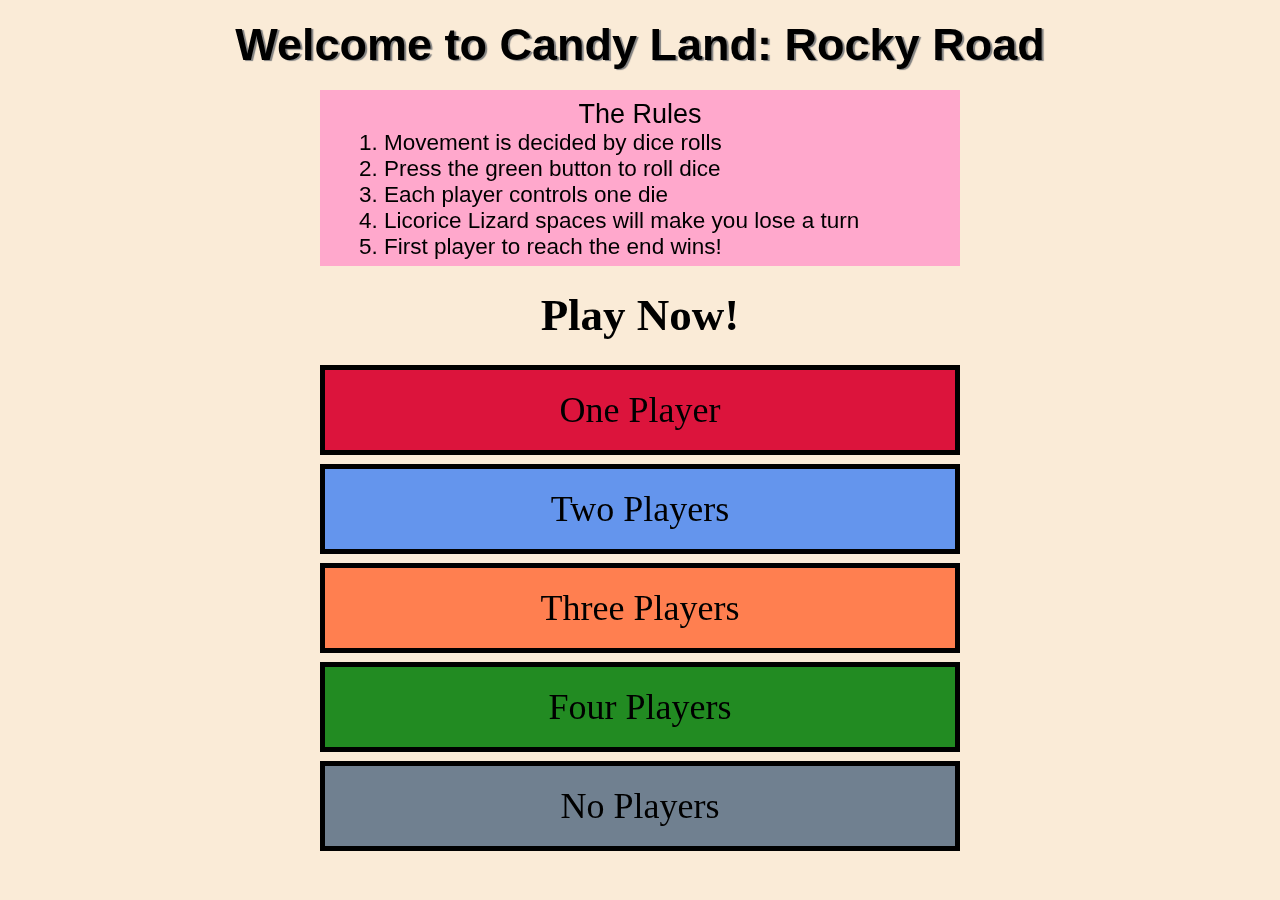
==== Index.html @ e36aac78 "removed locations" ====
<!DOCTYPE html>
<html lang="en">
  <head>
    <meta charset="UTF-8" />
    <meta http-equiv="X-UA-Compatible" content="IE=edge" />
    <meta name="viewport" content="width=device-width, initial-scale=1.0" />
    <link rel="stylesheet" href="style.css" />
    <title>Candy Land Rocky Road</title>
  </head>
  <body>
    <h1>Welcome to Candy Land: Rocky Road</h1>
    <div class="rules">
        <p>The Rules</p>
        <ol>
          <li>Movement is decided by dice rolls</li>
          <li>Press the green button to roll dice</li>
          <li> Each player controls one die</li>
          <li>Licorice Lizard spaces will make you lose a turn</li>
          <li>First player to reach the end wins!</li>
        </ol>
      </div>
      <div class="buttons">
          <h2>Play Now!</h2>
        <div class="playbutton1">
          <a href="board1p.html" target="_blank"> One Player </a>
        </div>
        <div class="playbutton2">
          <a href="board2p.html" target="_blank"> Two Players </a>
        </div>
        <div class="playbutton3">
          <a href="board3p.html" target="_blank"> Three Players </a>
        </div>
        <div class="playbutton4">
          <a href="board4p.html" target="_blank"> Four Players </a>
        </div>
        <div class="playbutton0">
          <a href="board0p.html" target="_blank">  No Players </a>
        </div>
      </div>
      <script src="Item.js" defer></script>
    
  </body>
</html>
---- style.css ----
*{
    margin: 0%;
}
body{
    background-color:antiquewhite;
}
h1{
    text-align: center;
    font-size: 5vh;
    flex-wrap: wrap;
    color:black;
    text-shadow: gray 2px 1px 1px;
    font-family:'Gill Sans', 'Gill Sans MT', Calibri, 'Trebuchet MS', sans-serif;
    height: 10vh;
    display: flex;
    justify-content: center;
    align-items: center;
}
.rules{
    background-color: rgb(255, 168, 204);
    flex-wrap: wrap;
    margin-right: 0%;
    padding-bottom: 1vh;
    padding-top: 1vh;
    margin-left: 25%;
    overflow-x: auto;
    height: 17.5vh;
    width: 50%;
    justify-content: center;
    align-items: center;
}
.rules p{
    text-align: center;
    font-size: 3vh;
    font-family: 'Lucida Sans', 'Lucida Sans Regular', 'Lucida Grande', 'Lucida Sans Unicode', Geneva, Verdana, sans-serif;
}
.rules ol{
    font-size: 2.5vh;
    padding-left: 10%;
    padding-right: 10%;
    font-family:'Lucida Sans', 'Lucida Sans Regular', 'Lucida Grande', 'Lucida Sans Unicode', Geneva, Verdana, sans-serif;
}
.rules ul{    font-size: 2.5vh;
    padding-left: 10%;
    padding-right: 10%;
    font-family:'Lucida Sans', 'Lucida Sans Regular', 'Lucida Grande', 'Lucida Sans Unicode', Geneva, Verdana, sans-serif;
}

.playbutton1{
    background-color: crimson;
}
.playbutton2{
    background-color: cornflowerblue;
    margin-top: 1vh;
}
.playbutton3{
    background-color: coral;
    margin-top: 1vh;
}
.playbutton4{
    background-color: forestgreen;
    margin-top: 1vh;
}
.playbutton0{
    background-color: slategrey;
    margin-top: 1vh;
    margin-bottom: 5%;
}   
.playbutton1, .playbutton2, .playbutton3, .playbutton4, .playbutton0{
    border: solid black 5px;
    width: 100%;
    text-align: center;
    box-sizing: border-box;
    height: 10vh;
    display: flex;
    justify-content: center;
    align-items: center;
}
.playbutton1:hover{
    background-color: rgb(254, 47, 78);
}
.playbutton2:hover{
    background-color: rgb(134, 176, 255);
}
.playbutton3:hover{
    background-color: rgb(255, 154, 98);
}
.playbutton4:hover{
    background-color: rgb(68, 166, 52);
}
.playbutton0:hover{
    background-color: rgb(146, 155, 162);
}
.playbutton1 a, .playbutton2 a, .playbutton3 a, .playbutton4 a, .playbutton0 a{
    font-size: 4vh;
    text-decoration: none;
    color: black;
}
h2{
    width: 100%;
    text-align: center;
    font-size: 5vh;
    text-decoration: none;
    height: 11vh;
    box-sizing: border-box;
    display: flex;
    justify-content: center;
    align-items: center;
}

.buttons{
    width: 50%;
    height: 100%;
    box-sizing: border-box;
    margin-left: 25%;
}
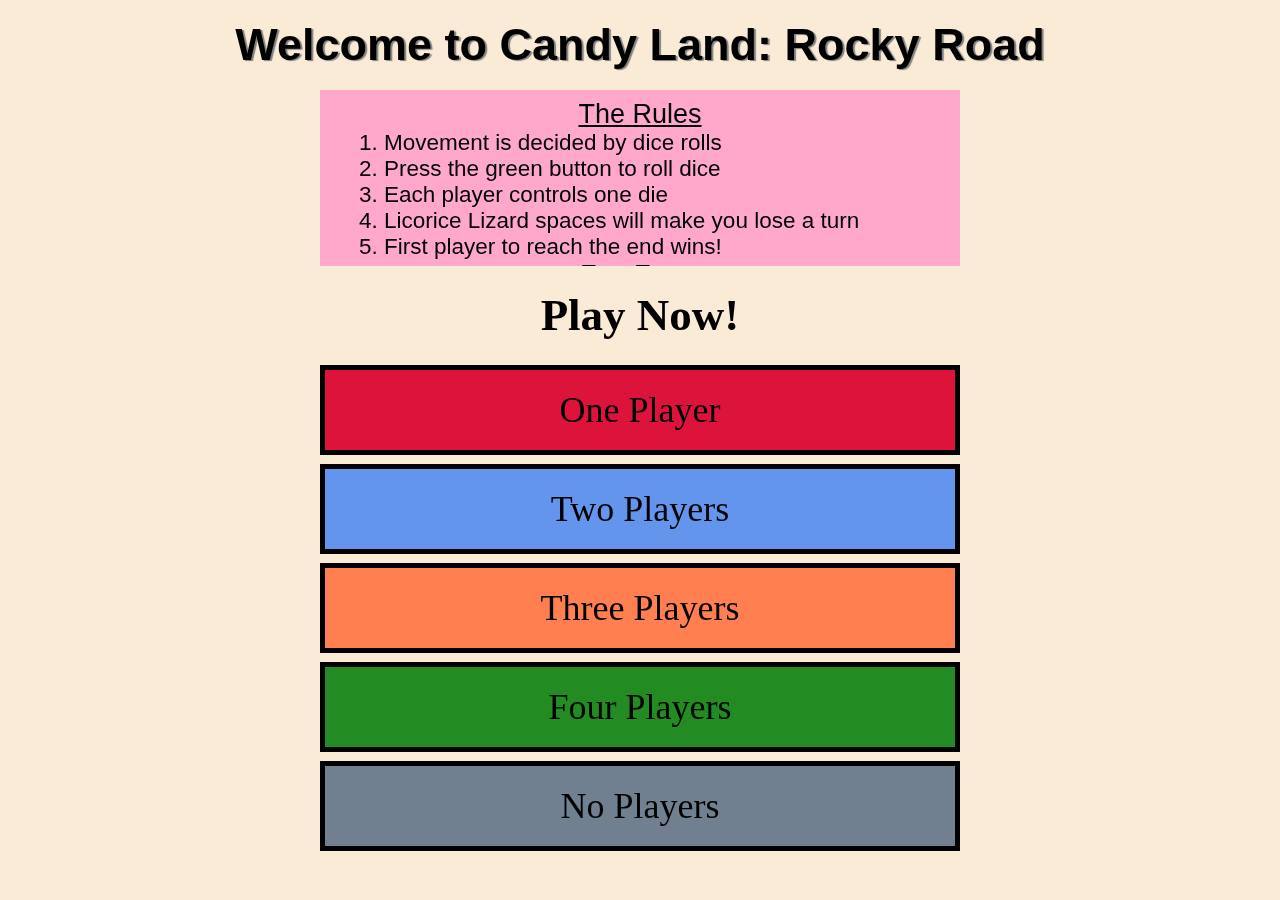
==== commit 4646ca94: "Added underline" ====
--- a/Index.html
+++ b/Index.html
@@ -18,6 +18,7 @@
           <li>Licorice Lizard spaces will make you lose a turn</li>
           <li>First player to reach the end wins!</li>
         </ol>
+      <p>Fun Facts</p>
       </div>
       <div class="buttons">
           <h2>Play Now!</h2>
--- a/style.css
+++ b/style.css
@@ -30,6 +30,7 @@
     align-items: center;
 }
 .rules p{
+    text-decoration: underline;
     text-align: center;
     font-size: 3vh;
     font-family: 'Lucida Sans', 'Lucida Sans Regular', 'Lucida Grande', 'Lucida Sans Unicode', Geneva, Verdana, sans-serif;
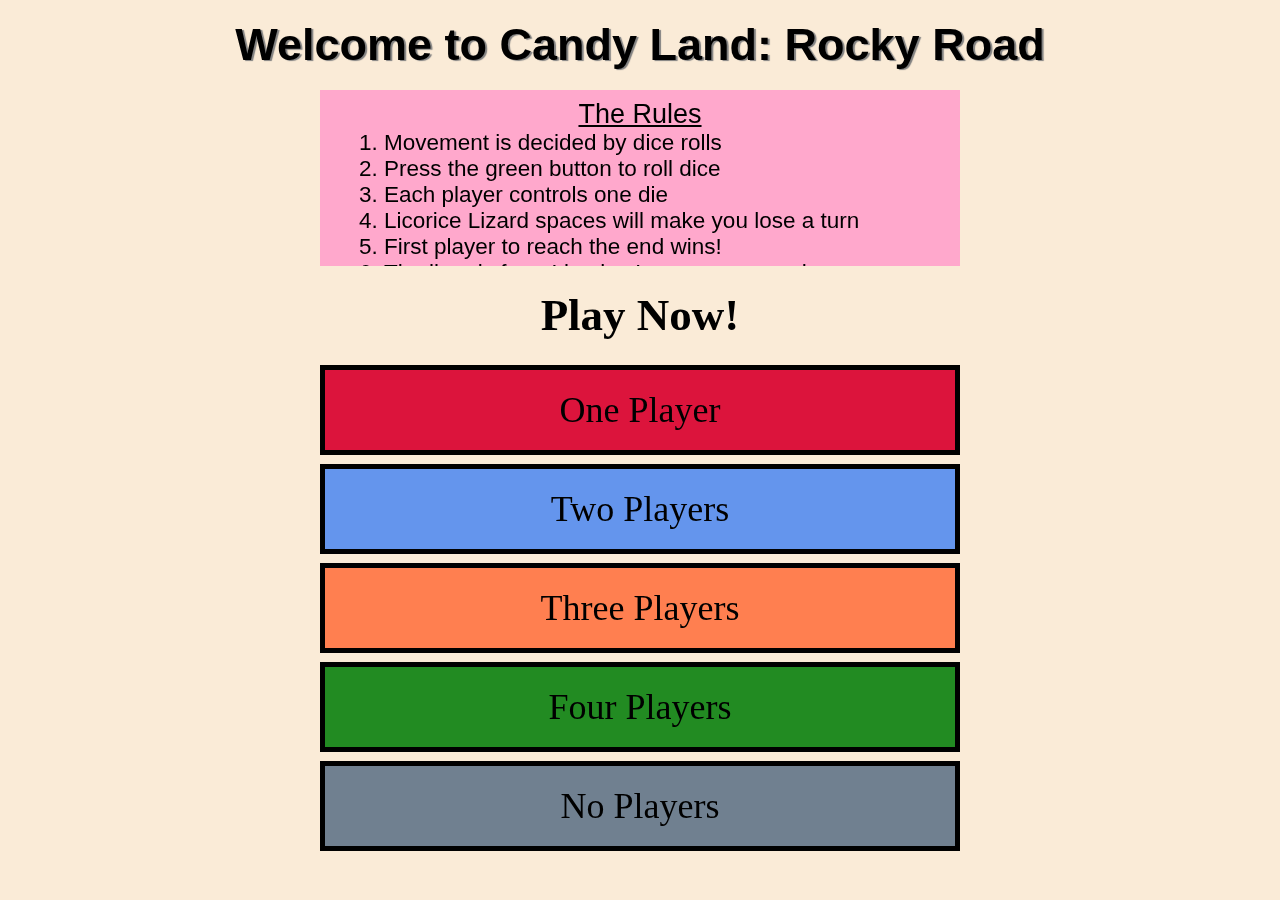
==== commit 83daafc4: "words" ====
--- a/Index.html
+++ b/Index.html
@@ -10,35 +10,52 @@
   <body>
     <h1>Welcome to Candy Land: Rocky Road</h1>
     <div class="rules">
-        <p>The Rules</p>
-        <ol>
-          <li>Movement is decided by dice rolls</li>
-          <li>Press the green button to roll dice</li>
-          <li> Each player controls one die</li>
-          <li>Licorice Lizard spaces will make you lose a turn</li>
-          <li>First player to reach the end wins!</li>
-        </ol>
-      <p>Fun Facts</p>
+      <p>The Rules</p>
+      <ol>
+        <li>Movement is decided by dice rolls</li>
+        <li>Press the green button to roll dice</li>
+        <li>Each player controls one die</li>
+        <li>Licorice Lizard spaces will make you lose a turn</li>
+        <li>First player to reach the end wins!</li>
+        <li>
+          The lizards from Licorice Lane are everywhere so make sure you dont
+          trip
+        </li>
+        <li>
+          Although it may seem tough the Gummy Grizzly that lives in the
+          Marshmallow Meadows is quite freindly
+        </li>
+        <li>Cinnamon Snails are sweet creatures that make great pets</li>
+        <li>See if you can find the mythical Gorgram in the Gram Canyon</li>
+        <li>
+          Gloopy is an ancient creature that lurks in the sewers of the City of
+          Chocolate
+        </li>
+        <li>
+          If your feeling hungry go to local buisness owner, Mr.
+          White-chocolate's restaurant
+        </li>
+        <li>Watch out for the Jumbo Gummy Worm</li>
+      </ol>
+    </div>
+    <div class="buttons">
+      <h2>Play Now!</h2>
+      <div class="playbutton1">
+        <a href="board1p.html" target="_blank"> One Player </a>
       </div>
-      <div class="buttons">
-          <h2>Play Now!</h2>
-        <div class="playbutton1">
-          <a href="board1p.html" target="_blank"> One Player </a>
-        </div>
-        <div class="playbutton2">
-          <a href="board2p.html" target="_blank"> Two Players </a>
-        </div>
-        <div class="playbutton3">
-          <a href="board3p.html" target="_blank"> Three Players </a>
-        </div>
-        <div class="playbutton4">
-          <a href="board4p.html" target="_blank"> Four Players </a>
-        </div>
-        <div class="playbutton0">
-          <a href="board0p.html" target="_blank">  No Players </a>
-        </div>
+      <div class="playbutton2">
+        <a href="board2p.html" target="_blank"> Two Players </a>
       </div>
-      <script src="Item.js" defer></script>
-    
+      <div class="playbutton3">
+        <a href="board3p.html" target="_blank"> Three Players </a>
+      </div>
+      <div class="playbutton4">
+        <a href="board4p.html" target="_blank"> Four Players </a>
+      </div>
+      <div class="playbutton0">
+        <a href="board0p.html" target="_blank"> No Players </a>
+      </div>
+    </div>
+    <script src="Item.js" defer></script>
   </body>
 </html>
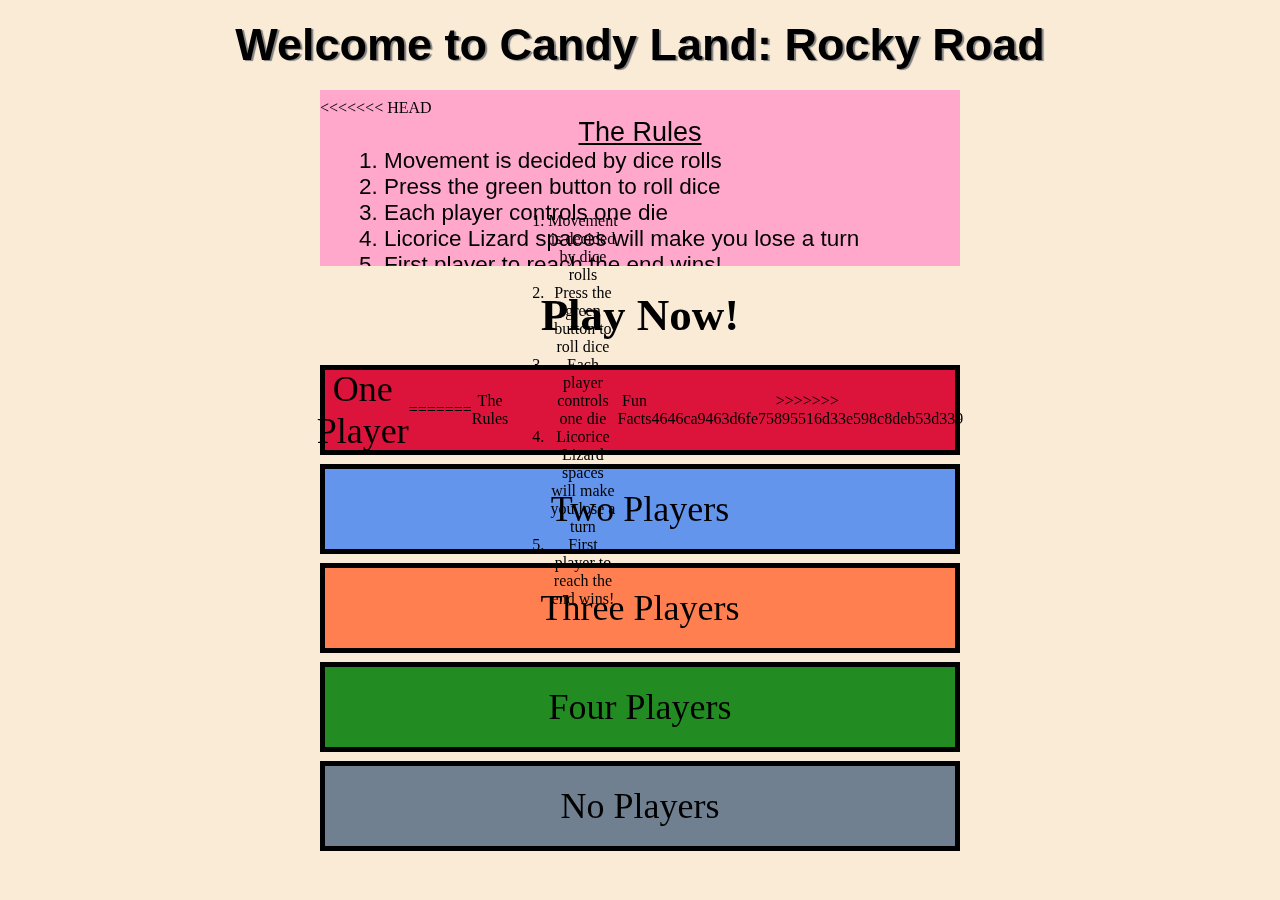
==== commit 4b587413: "words" ====
--- a/Index.html
+++ b/Index.html
@@ -10,6 +10,7 @@
   <body>
     <h1>Welcome to Candy Land: Rocky Road</h1>
     <div class="rules">
+<<<<<<< HEAD
       <p>The Rules</p>
       <ol>
         <li>Movement is decided by dice rolls</li>
@@ -42,6 +43,17 @@
       <h2>Play Now!</h2>
       <div class="playbutton1">
         <a href="board1p.html" target="_blank"> One Player </a>
+=======
+        <p>The Rules</p>
+        <ol>
+          <li>Movement is decided by dice rolls</li>
+          <li>Press the green button to roll dice</li>
+          <li> Each player controls one die</li>
+          <li>Licorice Lizard spaces will make you lose a turn</li>
+          <li>First player to reach the end wins!</li>
+        </ol>
+      <p>Fun Facts</p>
+>>>>>>> 4646ca9463d6fe75895516d33e598c8deb53d339
       </div>
       <div class="playbutton2">
         <a href="board2p.html" target="_blank"> Two Players </a>
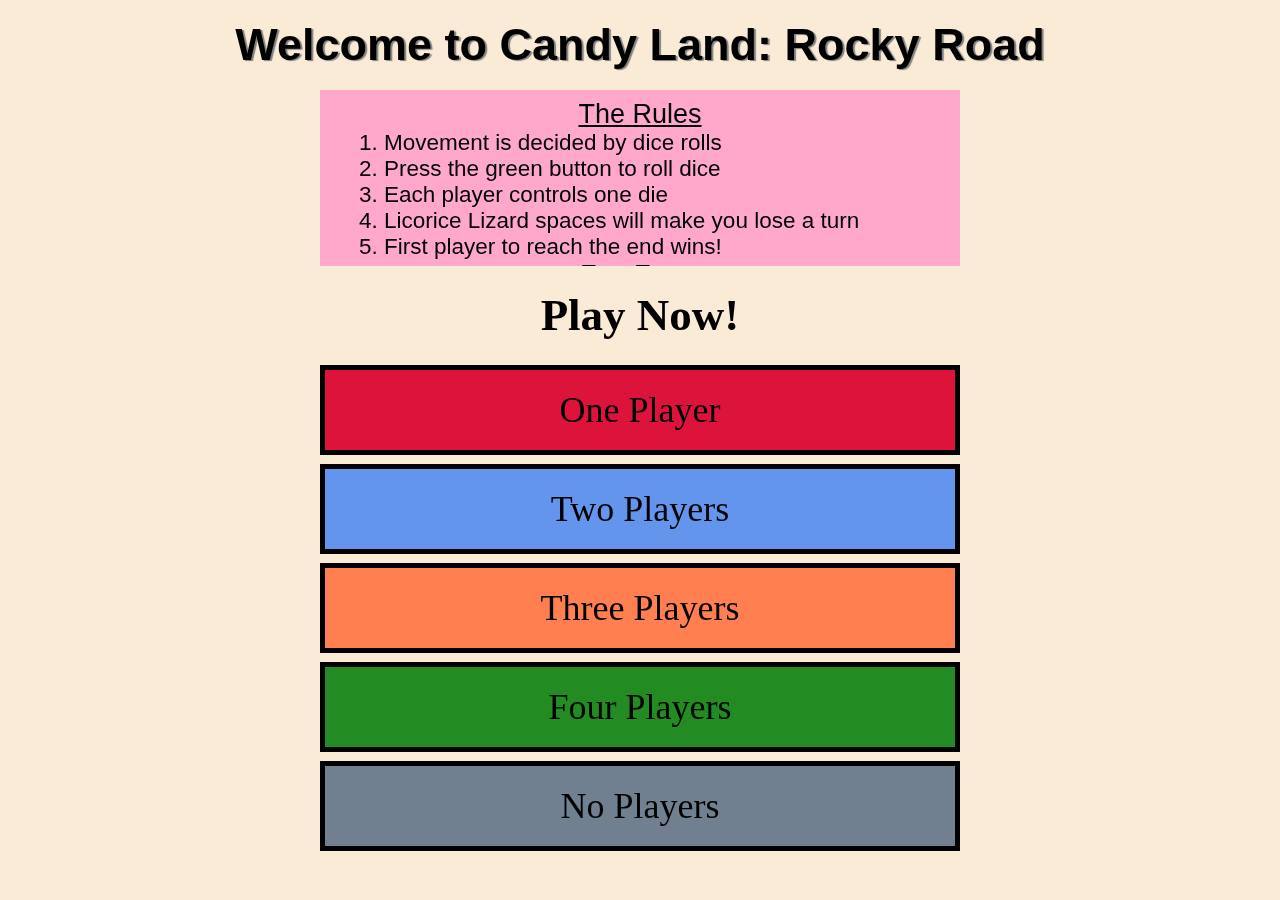
==== commit 1b488960: "Small error changes" ====
--- a/Index.html
+++ b/Index.html
@@ -10,7 +10,6 @@
   <body>
     <h1>Welcome to Candy Land: Rocky Road</h1>
     <div class="rules">
-<<<<<<< HEAD
       <p>The Rules</p>
       <ol>
         <li>Movement is decided by dice rolls</li>
@@ -18,12 +17,15 @@
         <li>Each player controls one die</li>
         <li>Licorice Lizard spaces will make you lose a turn</li>
         <li>First player to reach the end wins!</li>
+      </ol>
+        <p>Fun Facts</p>
+      <ol>
         <li>
-          The lizards from Licorice Lane are everywhere so make sure you dont
+          The lizards from Licorice Lane are everywhere so make sure you don't
           trip
         </li>
         <li>
-          Although it may seem tough the Gummy Grizzly that lives in the
+          Although it may seem tough, the Gummy Grizzly that lives in the
           Marshmallow Meadows is quite freindly
         </li>
         <li>Cinnamon Snails are sweet creatures that make great pets</li>
@@ -43,17 +45,6 @@
       <h2>Play Now!</h2>
       <div class="playbutton1">
         <a href="board1p.html" target="_blank"> One Player </a>
-=======
-        <p>The Rules</p>
-        <ol>
-          <li>Movement is decided by dice rolls</li>
-          <li>Press the green button to roll dice</li>
-          <li> Each player controls one die</li>
-          <li>Licorice Lizard spaces will make you lose a turn</li>
-          <li>First player to reach the end wins!</li>
-        </ol>
-      <p>Fun Facts</p>
->>>>>>> 4646ca9463d6fe75895516d33e598c8deb53d339
       </div>
       <div class="playbutton2">
         <a href="board2p.html" target="_blank"> Two Players </a>
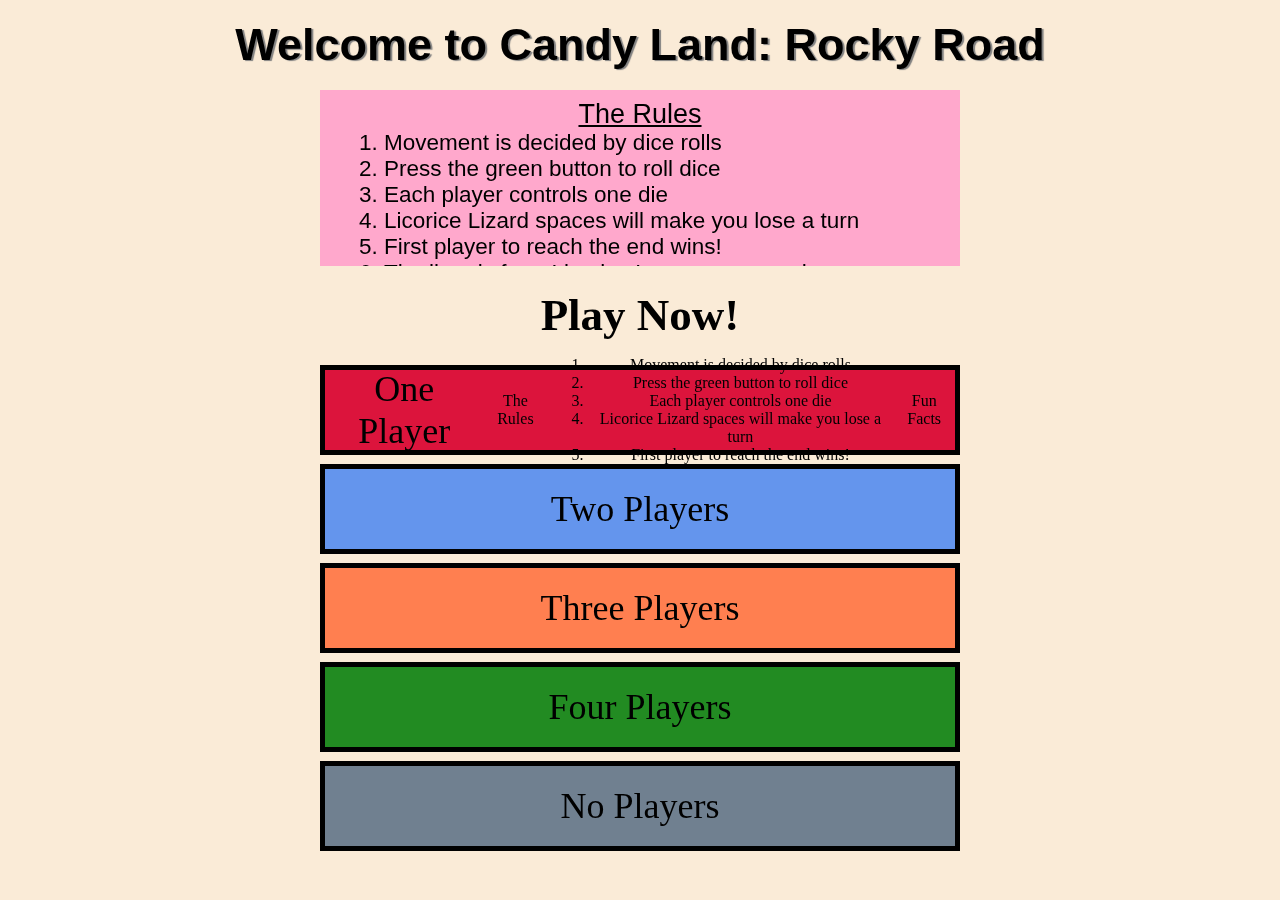
==== commit 42d63e61: "Update Index.html" ====
--- a/Index.html
+++ b/Index.html
@@ -17,15 +17,12 @@
         <li>Each player controls one die</li>
         <li>Licorice Lizard spaces will make you lose a turn</li>
         <li>First player to reach the end wins!</li>
-      </ol>
-        <p>Fun Facts</p>
-      <ol>
         <li>
-          The lizards from Licorice Lane are everywhere so make sure you don't
+          The lizards from Licorice Lane are everywhere so make sure you dont
           trip
         </li>
         <li>
-          Although it may seem tough, the Gummy Grizzly that lives in the
+          Although it may seem tough the Gummy Grizzly that lives in the
           Marshmallow Meadows is quite freindly
         </li>
         <li>Cinnamon Snails are sweet creatures that make great pets</li>
@@ -45,6 +42,15 @@
       <h2>Play Now!</h2>
       <div class="playbutton1">
         <a href="board1p.html" target="_blank"> One Player </a>
+        <p>The Rules</p>
+        <ol>
+          <li>Movement is decided by dice rolls</li>
+          <li>Press the green button to roll dice</li>
+          <li>Each player controls one die</li>
+          <li>Licorice Lizard spaces will make you lose a turn</li>
+          <li>First player to reach the end wins!</li>
+        </ol>
+        <p>Fun Facts</p>
       </div>
       <div class="playbutton2">
         <a href="board2p.html" target="_blank"> Two Players </a>
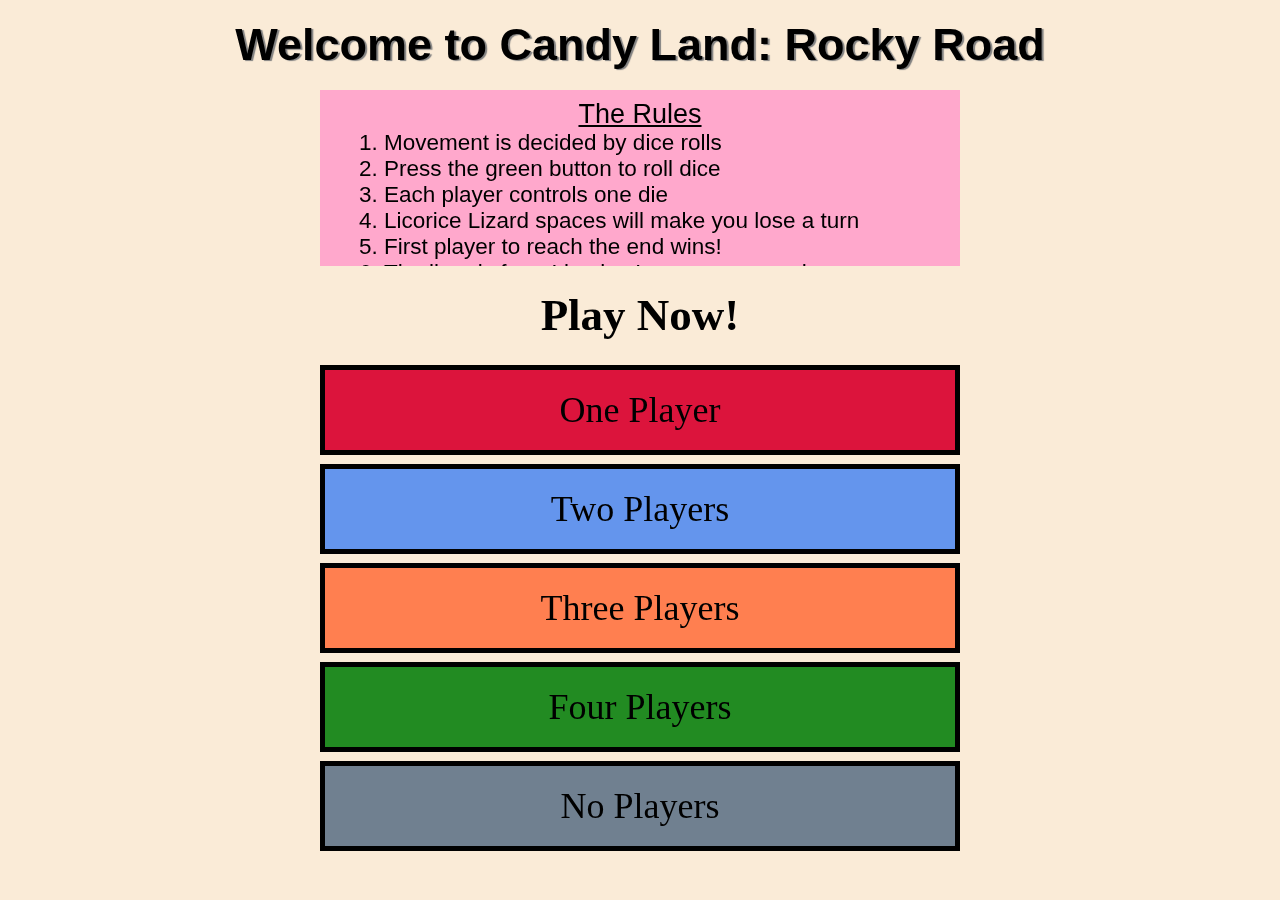
==== commit db58d0c6: "Update Index.html" ====
--- a/Index.html
+++ b/Index.html
@@ -32,8 +32,8 @@
           Chocolate
         </li>
         <li>
-          If your feeling hungry go to local buisness owner, Mr.
-          White-chocolate's restaurant
+          If your feeling hungry, head over to Walter White-Chocolate's
+          restaurant
         </li>
         <li>Watch out for the Jumbo Gummy Worm</li>
       </ol>
@@ -42,15 +42,6 @@
       <h2>Play Now!</h2>
       <div class="playbutton1">
         <a href="board1p.html" target="_blank"> One Player </a>
-        <p>The Rules</p>
-        <ol>
-          <li>Movement is decided by dice rolls</li>
-          <li>Press the green button to roll dice</li>
-          <li>Each player controls one die</li>
-          <li>Licorice Lizard spaces will make you lose a turn</li>
-          <li>First player to reach the end wins!</li>
-        </ol>
-        <p>Fun Facts</p>
       </div>
       <div class="playbutton2">
         <a href="board2p.html" target="_blank"> Two Players </a>
